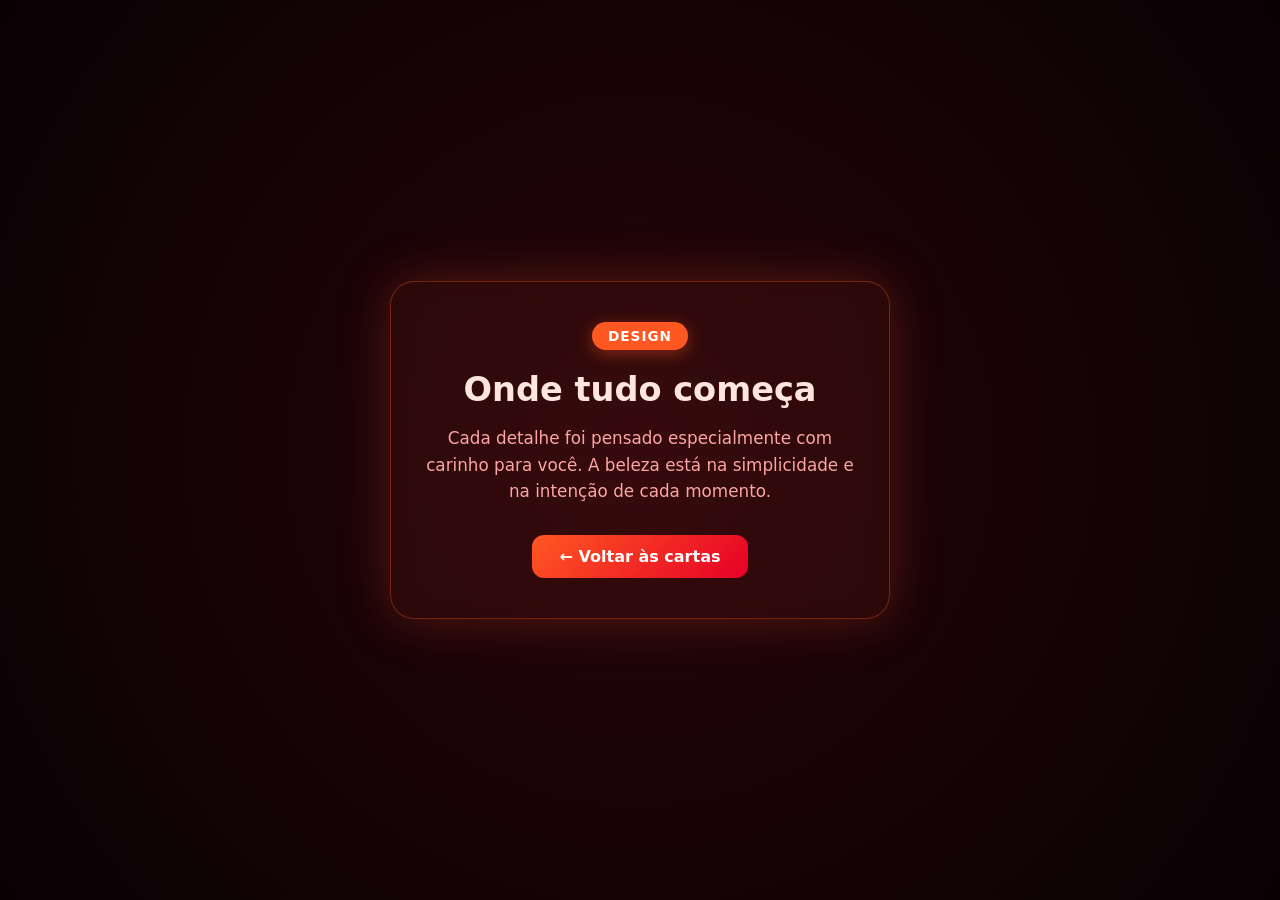
==== carta-1.html @ 960723ba "alterações" ====
<!DOCTYPE html>
<html lang="pt-BR">
<head>
  <meta charset="UTF-8" />
  <meta name="viewport" content="width=device-width, initial-scale=1.0" />
  <title>Design - Inspiração</title>
  <style>
    * {
      box-sizing: border-box;
      margin: 0;
      padding: 0;
    }

    body {
      min-height: 100vh;
      background: radial-gradient(circle at center, #26050a 0%, #080103 100%);
      display: flex;
      justify-content: center;
      align-items: center;
      font-family: 'Segoe UI', system-ui, sans-serif;
      color: #fff;
      padding: 20px;
    }

    .cartao {
      max-width: 500px;
      width: 100%;
      background: rgba(255, 75, 43, 0.08);
      border: 1px solid rgba(255, 87, 34, 0.35);
      backdrop-filter: blur(14px);
      border-radius: 24px;
      padding: 40px 32px;
      text-align: center;
      box-shadow: 0 0 50px rgba(255, 87, 34, 0.25);
      animation: subir 0.6s ease-out;
    }

    .tag {
      display: inline-block;
      padding: 6px 16px;
      background: #ff5722;
      border-radius: 99px;
      font-size: 0.85rem;
      font-weight: 700;
      letter-spacing: 1px;
      text-transform: uppercase;
      margin-bottom: 20px;
      box-shadow: 0 4px 15px rgba(255, 87, 34, 0.4);
    }

    h1 {
      font-size: 2.1rem;
      margin-bottom: 16px;
      color: #ffe5df;
    }

    p {
      color: #fca5a5;
      font-size: 1.05rem;
      line-height: 1.6;
      margin-bottom: 30px;
    }

    .btn-voltar {
      display: inline-block;
      padding: 12px 28px;
      background: linear-gradient(135deg, #ff5722, #e60026);
      color: #fff;
      text-decoration: none;
      font-weight: 600;
      border-radius: 12px;
      transition: transform 0.2s, box-shadow 0.2s;
    }

    .btn-voltar:hover {
      transform: scale(1.05);
      box-shadow: 0 8px 25px rgba(230, 0, 38, 0.5);
    }

    @keyframes subir {
      from { opacity: 0; transform: translateY(30px); }
      to { opacity: 1; transform: translateY(0); }
    }
  </style>
</head>
<body>
  <div class="cartao">
    <div class="tag">Design</div>
    <h1>Onde tudo começa</h1>
    <p>Cada detalhe foi pensado especialmente com carinho para você. A beleza está na simplicidade e na intenção de cada momento.</p>
    <a href="index.html" class="btn-voltar">← Voltar às cartas</a>
  </div>
</body>
</html>
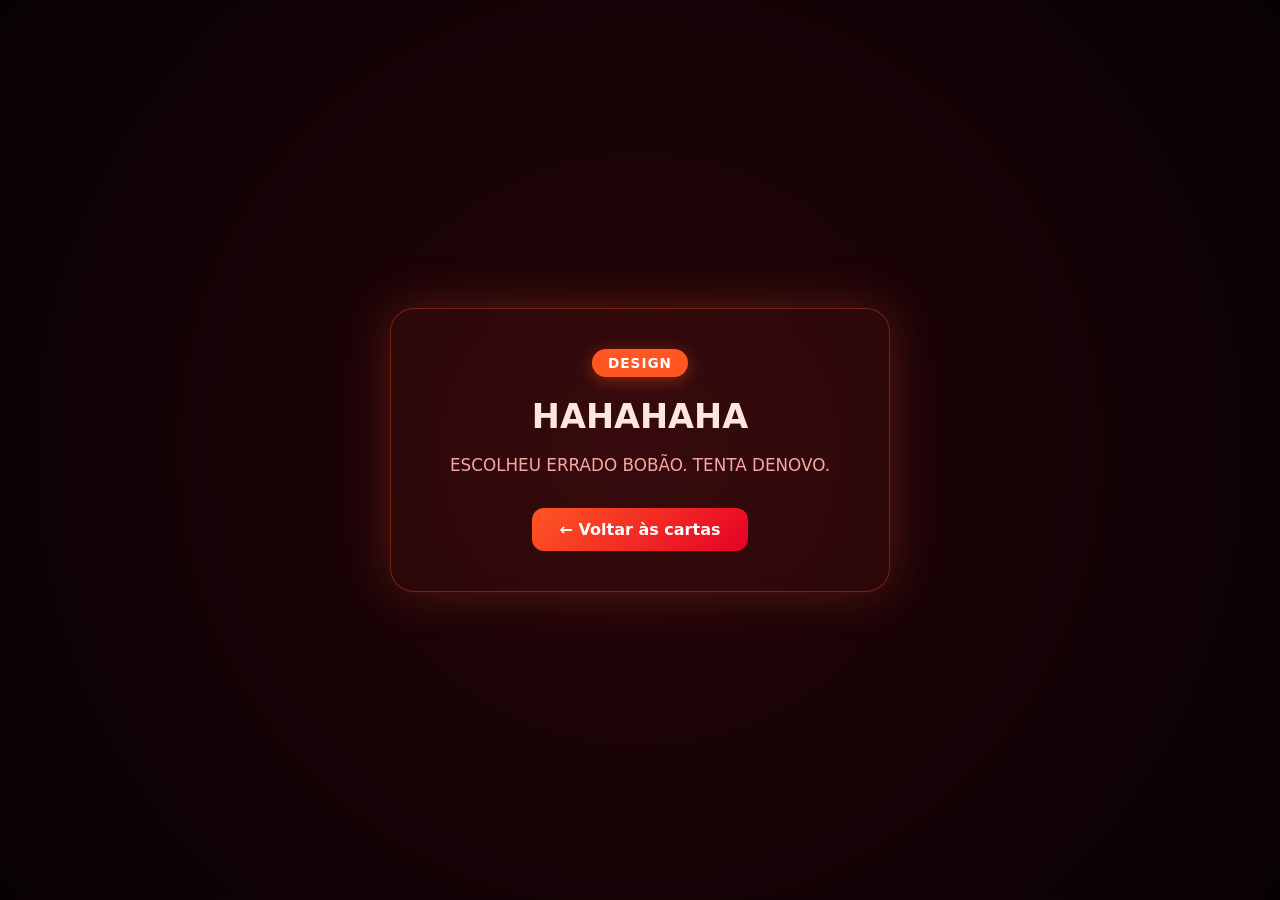
==== commit ee2c8ecd: "alteração" ====
--- a/carta-1.html
+++ b/carta-1.html
@@ -86,8 +86,8 @@
 <body>
   <div class="cartao">
     <div class="tag">Design</div>
-    <h1>Onde tudo começa</h1>
-    <p>Cada detalhe foi pensado especialmente com carinho para você. A beleza está na simplicidade e na intenção de cada momento.</p>
+    <h1>HAHAHAHA</h1>
+    <p>ESCOLHEU ERRADO BOBÃO. TENTA DENOVO.</p>
     <a href="index.html" class="btn-voltar">← Voltar às cartas</a>
   </div>
 </body>
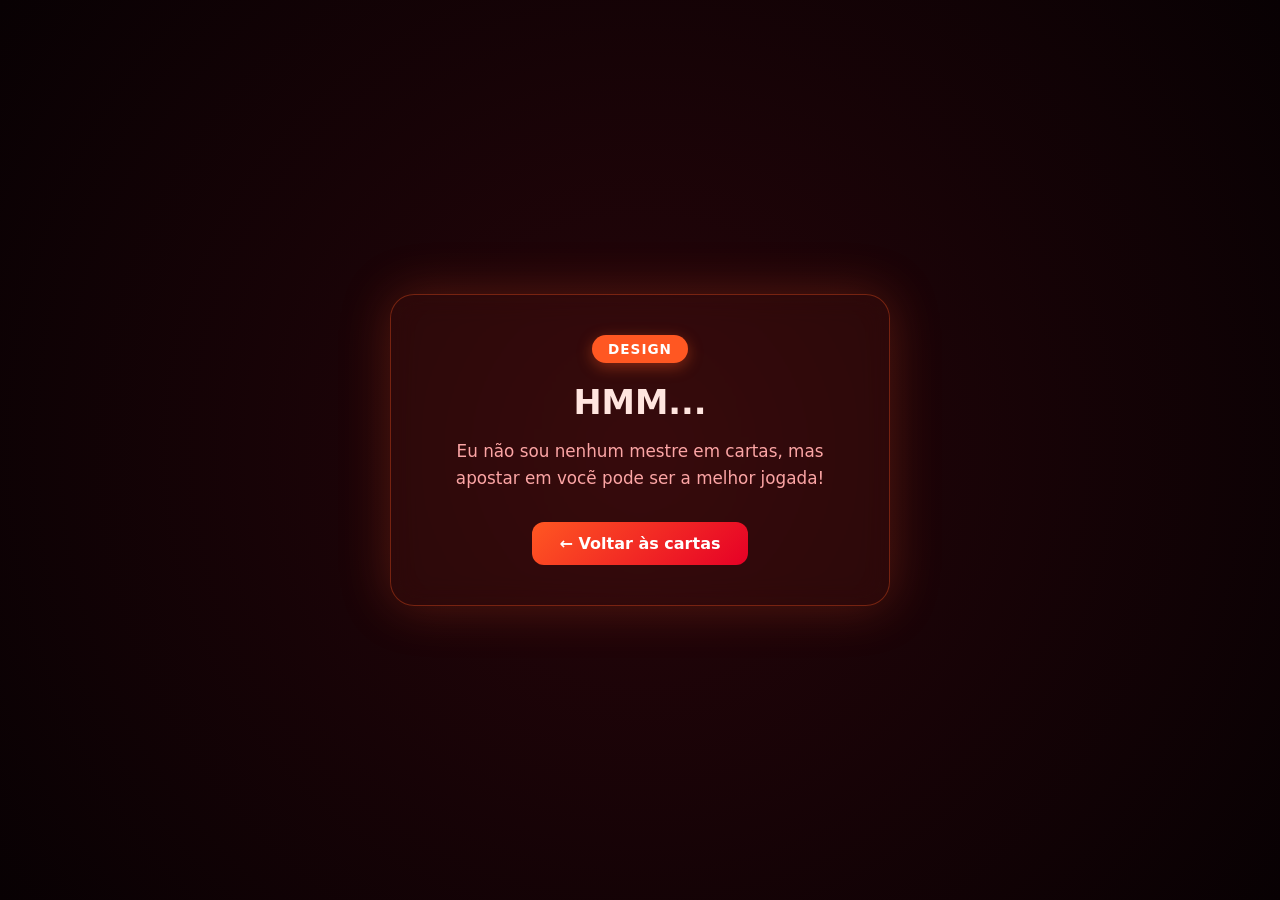
==== commit 0c80fb2d: "alteração" ====
--- a/carta-1.html
+++ b/carta-1.html
@@ -86,8 +86,8 @@
 <body>
   <div class="cartao">
     <div class="tag">Design</div>
-    <h1>HAHAHAHA</h1>
-    <p>ESCOLHEU ERRADO BOBÃO. TENTA DENOVO.</p>
+    <h1>HMM...</h1>
+    <p>Eu não sou nenhum mestre em cartas, mas apostar em vocẽ pode ser a melhor jogada!</p>
     <a href="index.html" class="btn-voltar">← Voltar às cartas</a>
   </div>
 </body>
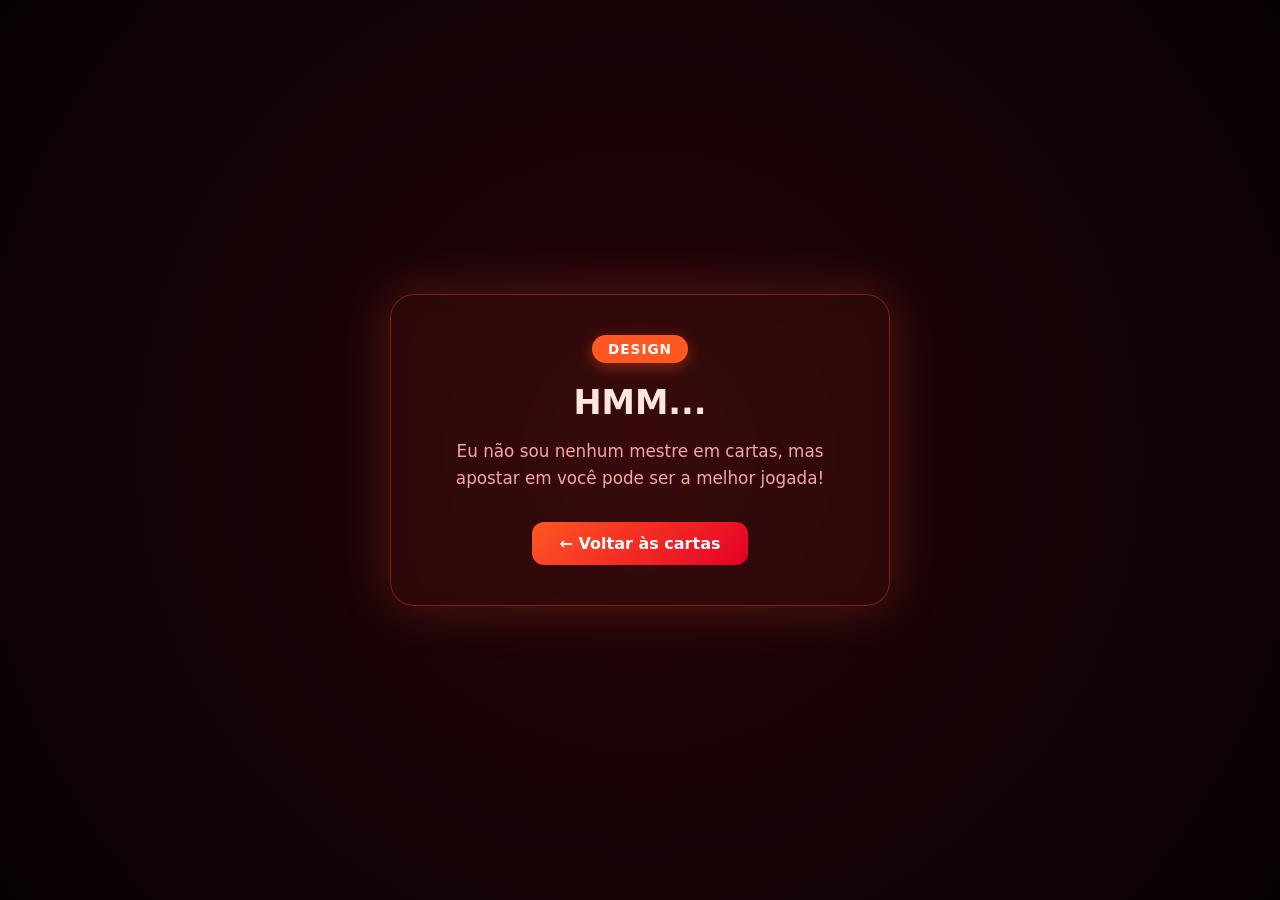
==== commit 9c8e4ffd: "alteração" ====
--- a/carta-1.html
+++ b/carta-1.html
@@ -3,7 +3,7 @@
 <head>
   <meta charset="UTF-8" />
   <meta name="viewport" content="width=device-width, initial-scale=1.0" />
-  <title>Design - Inspiração</title>
+  <title>Carta 1</title>
   <style>
     * {
       box-sizing: border-box;
@@ -87,7 +87,7 @@
   <div class="cartao">
     <div class="tag">Design</div>
     <h1>HMM...</h1>
-    <p>Eu não sou nenhum mestre em cartas, mas apostar em vocẽ pode ser a melhor jogada!</p>
+    <p>Eu não sou nenhum mestre em cartas, mas apostar em você pode ser a melhor jogada!</p>
     <a href="index.html" class="btn-voltar">← Voltar às cartas</a>
   </div>
 </body>
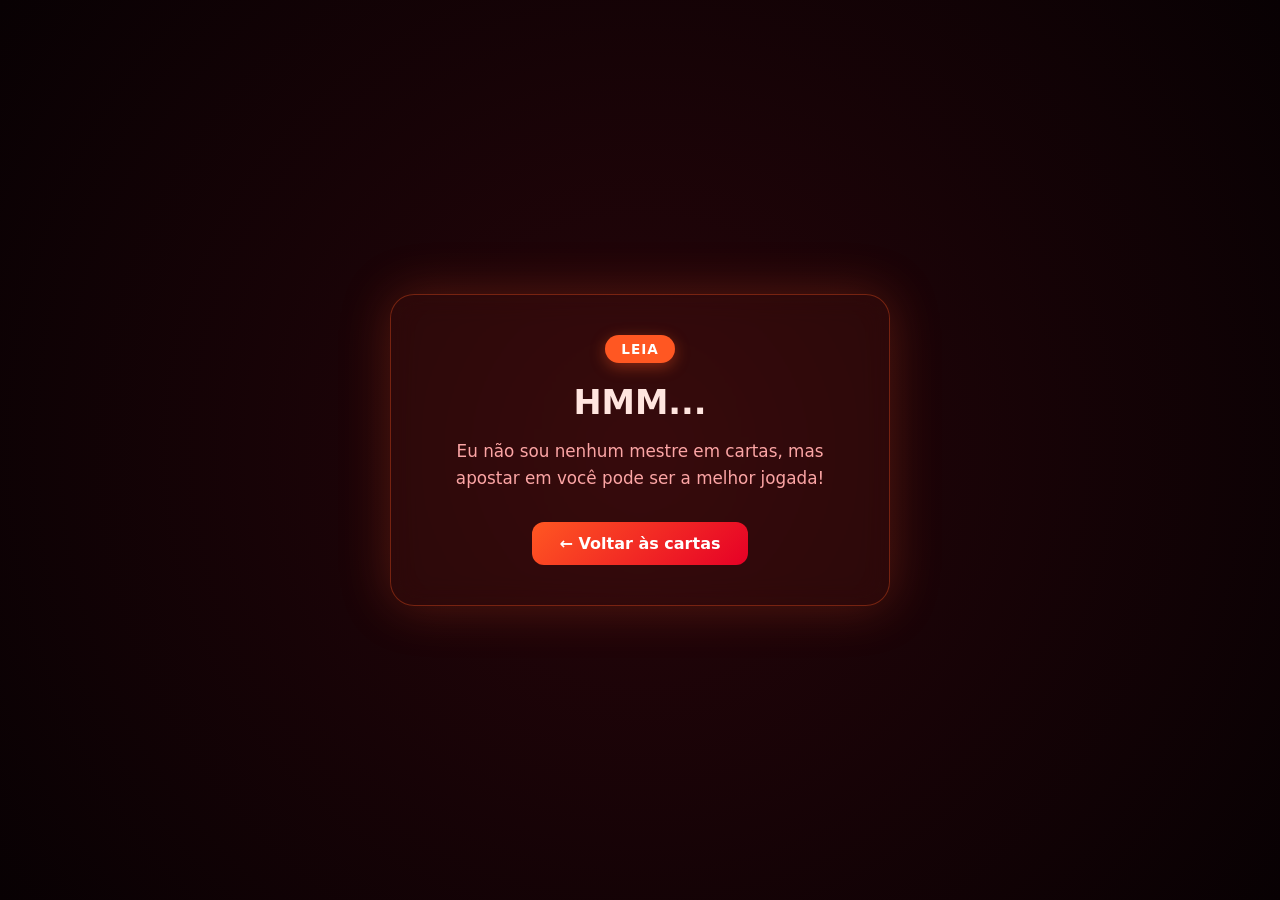
==== commit 126ec052: "alteração" ====
--- a/carta-1.html
+++ b/carta-1.html
@@ -85,7 +85,7 @@
 </head>
 <body>
   <div class="cartao">
-    <div class="tag">Design</div>
+    <div class="tag">leia</div>
     <h1>HMM...</h1>
     <p>Eu não sou nenhum mestre em cartas, mas apostar em você pode ser a melhor jogada!</p>
     <a href="index.html" class="btn-voltar">← Voltar às cartas</a>
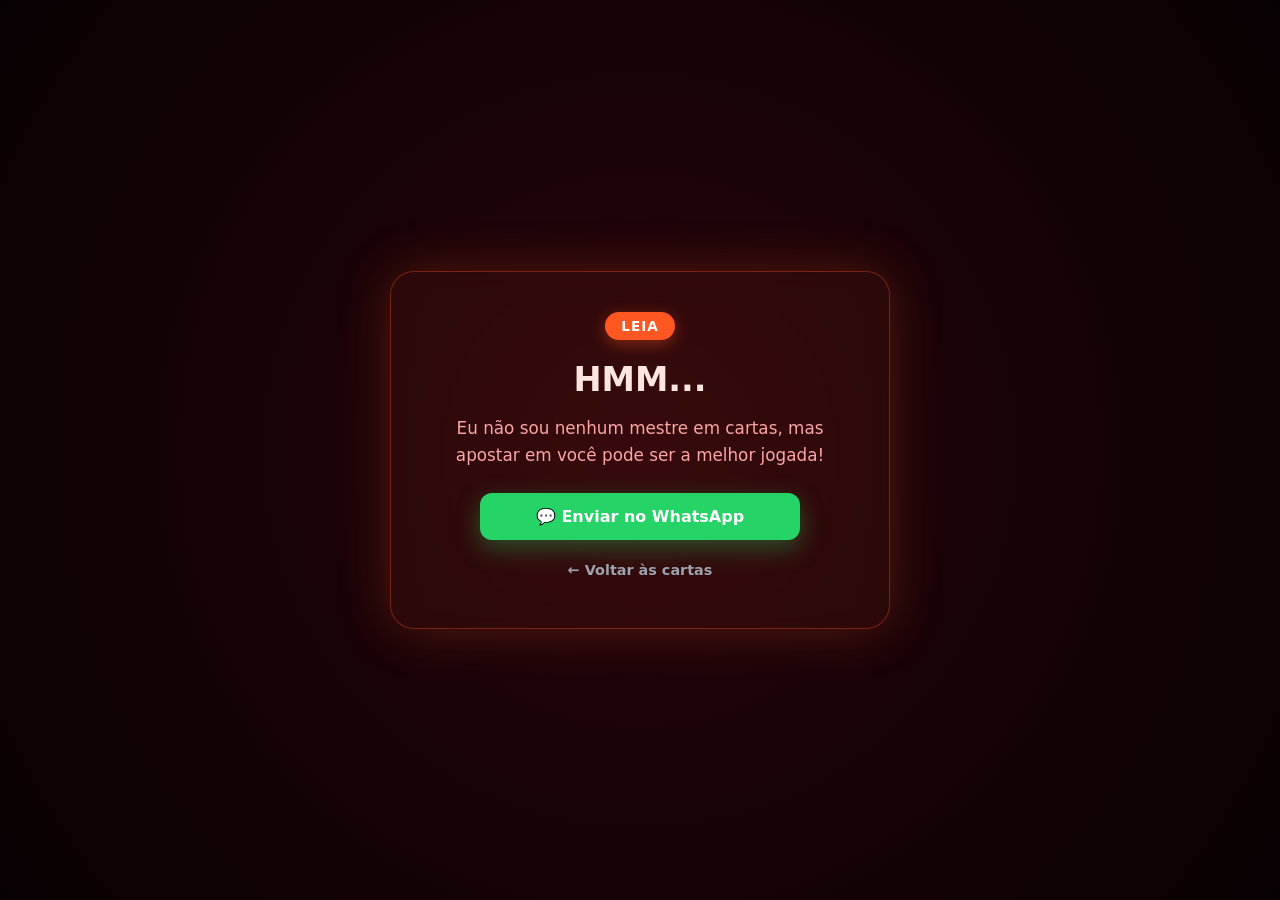
==== commit 56b26bb9: "alteração" ====
--- a/carta-1.html
+++ b/carta-1.html
@@ -1,94 +1,78 @@
 <!DOCTYPE html>
 <html lang="pt-BR">
 <head>
-  <meta charset="UTF-8" />
-  <meta name="viewport" content="width=device-width, initial-scale=1.0" />
-  <title>Carta 1</title>
-  <style>
-    * {
-      box-sizing: border-box;
-      margin: 0;
-      padding: 0;
-    }
+<meta charset="UTF-8" />
+<meta name="viewport" content="width=device-width, initial-scale=1.0" />
+<title>Carta 1</title>
+<style>
+* { box-sizing: border-box; margin: 0; padding: 0; }
+body {
+  min-height: 100vh;
+  background: radial-gradient(circle at center, #26050a 0%, #080103 100%);
+  display: flex; justify-content: center; align-items: center;
+  font-family: 'Segoe UI', system-ui, sans-serif; color: #fff; padding: 20px;
+}
+.cartao {
+  max-width: 500px; width: 100%;
+  background: rgba(255, 75, 43, 0.08);
+  border: 1px solid rgba(255, 87, 34, 0.35);
+  backdrop-filter: blur(14px);
+  border-radius: 24px; padding: 40px 32px; text-align: center;
+  box-shadow: 0 0 50px rgba(255, 87, 34, 0.25);
+  animation: subir 0.6s ease-out;
+}
+.tag {
+  display: inline-block; padding: 6px 16px; background: #ff5722;
+  border-radius: 99px; font-size: 0.85rem; font-weight: 700;
+  letter-spacing: 1px; text-transform: uppercase; margin-bottom: 20px;
+  box-shadow: 0 4px 15px rgba(255, 87, 34, 0.4);
+}
+h1 { font-size: 2.1rem; margin-bottom: 16px; color: #ffe5df; }
+p { color: #fca5a5; font-size: 1.05rem; line-height: 1.6; margin-bottom: 25px; }
 
-    body {
-      min-height: 100vh;
-      background: radial-gradient(circle at center, #26050a 0%, #080103 100%);
-      display: flex;
-      justify-content: center;
-      align-items: center;
-      font-family: 'Segoe UI', system-ui, sans-serif;
-      color: #fff;
-      padding: 20px;
-    }
+.acoes {
+  display: flex; flex-direction: column; gap: 12px; align-items: center;
+}
 
-    .cartao {
-      max-width: 500px;
-      width: 100%;
-      background: rgba(255, 75, 43, 0.08);
-      border: 1px solid rgba(255, 87, 34, 0.35);
-      backdrop-filter: blur(14px);
-      border-radius: 24px;
-      padding: 40px 32px;
-      text-align: center;
-      box-shadow: 0 0 50px rgba(255, 87, 34, 0.25);
-      animation: subir 0.6s ease-out;
-    }
+.btn-whatsapp {
+  display: inline-flex; align-items: center; justify-content: center; gap: 10px;
+  width: 100%; max-width: 320px; padding: 14px 24px;
+  background: #25d366; color: #ffffff; text-decoration: none;
+  font-weight: 700; font-size: 1rem; border-radius: 12px;
+  box-shadow: 0 8px 25px rgba(37, 211, 102, 0.35);
+  transition: transform 0.2s, box-shadow 0.2s, background 0.2s;
+}
+.btn-whatsapp:hover {
+  background: #20ba5a; transform: translateY(-2px);
+  box-shadow: 0 12px 30px rgba(37, 211, 102, 0.5);
+}
 
-    .tag {
-      display: inline-block;
-      padding: 6px 16px;
-      background: #ff5722;
-      border-radius: 99px;
-      font-size: 0.85rem;
-      font-weight: 700;
-      letter-spacing: 1px;
-      text-transform: uppercase;
-      margin-bottom: 20px;
-      box-shadow: 0 4px 15px rgba(255, 87, 34, 0.4);
-    }
+.btn-voltar {
+  display: inline-block; padding: 10px 24px;
+  background: transparent; color: #9ca3af; text-decoration: none;
+  font-weight: 600; font-size: 0.9rem; border-radius: 8px;
+  transition: color 0.2s;
+}
+.btn-voltar:hover { color: #ffffff; }
 
-    h1 {
-      font-size: 2.1rem;
-      margin-bottom: 16px;
-      color: #ffe5df;
-    }
-
-    p {
-      color: #fca5a5;
-      font-size: 1.05rem;
-      line-height: 1.6;
-      margin-bottom: 30px;
-    }
-
-    .btn-voltar {
-      display: inline-block;
-      padding: 12px 28px;
-      background: linear-gradient(135deg, #ff5722, #e60026);
-      color: #fff;
-      text-decoration: none;
-      font-weight: 600;
-      border-radius: 12px;
-      transition: transform 0.2s, box-shadow 0.2s;
-    }
-
-    .btn-voltar:hover {
-      transform: scale(1.05);
-      box-shadow: 0 8px 25px rgba(230, 0, 38, 0.5);
-    }
-
-    @keyframes subir {
-      from { opacity: 0; transform: translateY(30px); }
-      to { opacity: 1; transform: translateY(0); }
-    }
-  </style>
+@keyframes subir {
+  from { opacity: 0; transform: translateY(30px); }
+  to { opacity: 1; transform: translateY(0); }
+}
+</style>
 </head>
 <body>
-  <div class="cartao">
-    <div class="tag">leia</div>
-    <h1>HMM...</h1>
-    <p>Eu não sou nenhum mestre em cartas, mas apostar em você pode ser a melhor jogada!</p>
+<div class="cartao">
+  <div class="tag">leia</div>
+  <h1>HMM...</h1>
+  <p>Eu não sou nenhum mestre em cartas, mas apostar em você pode ser a melhor jogada!</p>
+  
+  <div class="acoes">
+    <a href="https://wa.me/qr/4L64ZFPSA37MC1" target="_blank" class="btn-whatsapp">
+      <span>💬 Enviar no WhatsApp</span>
+    </a>
     <a href="index.html" class="btn-voltar">← Voltar às cartas</a>
   </div>
+</div>
 </body>
 </html>
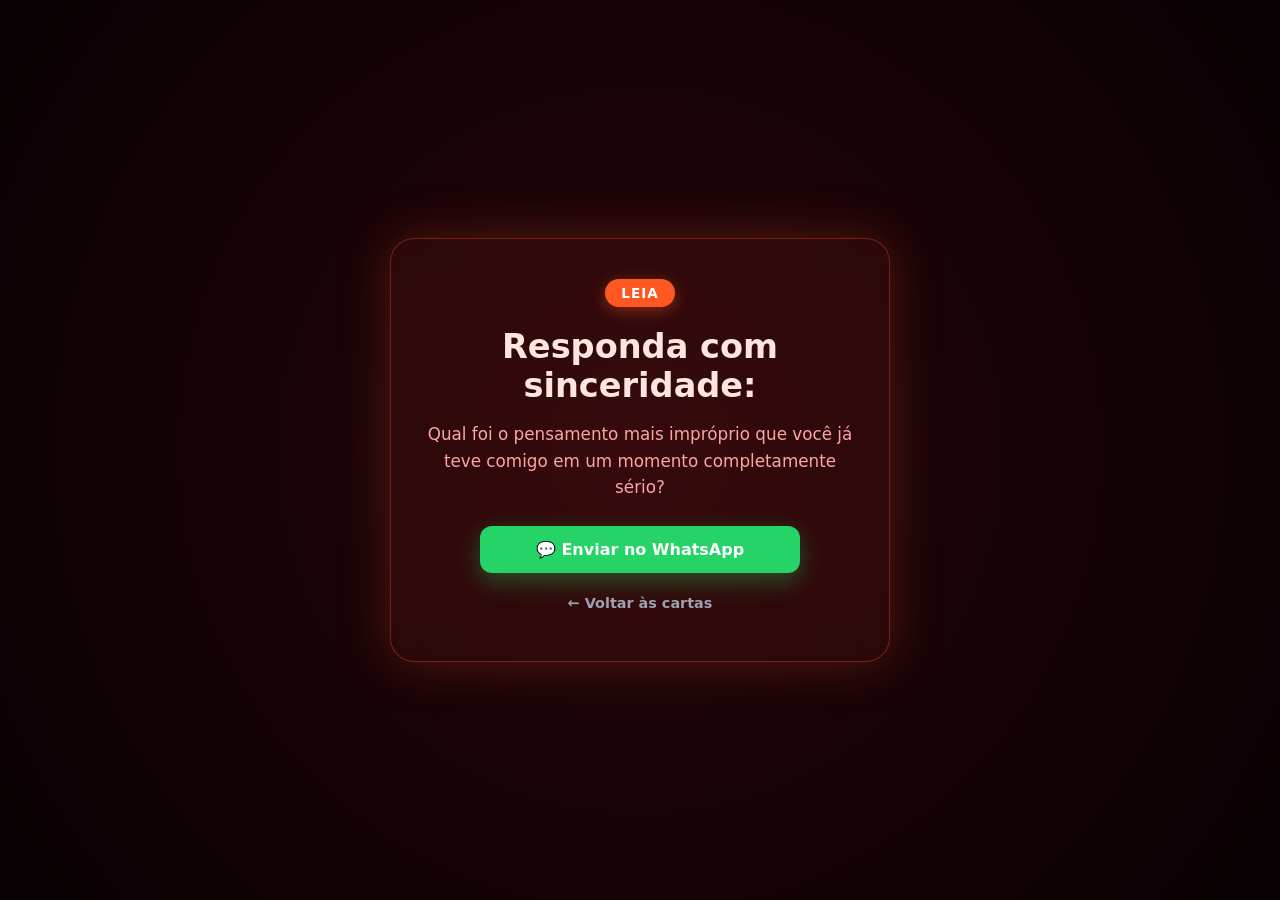
==== commit c285898b: "alteração" ====
--- a/carta-1.html
+++ b/carta-1.html
@@ -3,7 +3,7 @@
 <head>
 <meta charset="UTF-8" />
 <meta name="viewport" content="width=device-width, initial-scale=1.0" />
-<title>Carta 1</title>
+<title>Carta1</title>
 <style>
 * { box-sizing: border-box; margin: 0; padding: 0; }
 body {
@@ -64,8 +64,8 @@
 <body>
 <div class="cartao">
   <div class="tag">leia</div>
-  <h1>HMM...</h1>
-  <p>Eu não sou nenhum mestre em cartas, mas apostar em você pode ser a melhor jogada!</p>
+  <h1>Responda com sinceridade:</h1>
+  <p>Qual foi o pensamento mais impróprio que você já teve comigo em um momento completamente sério?</p>
   
   <div class="acoes">
     <a href="https://wa.me/qr/4L64ZFPSA37MC1" target="_blank" class="btn-whatsapp">
